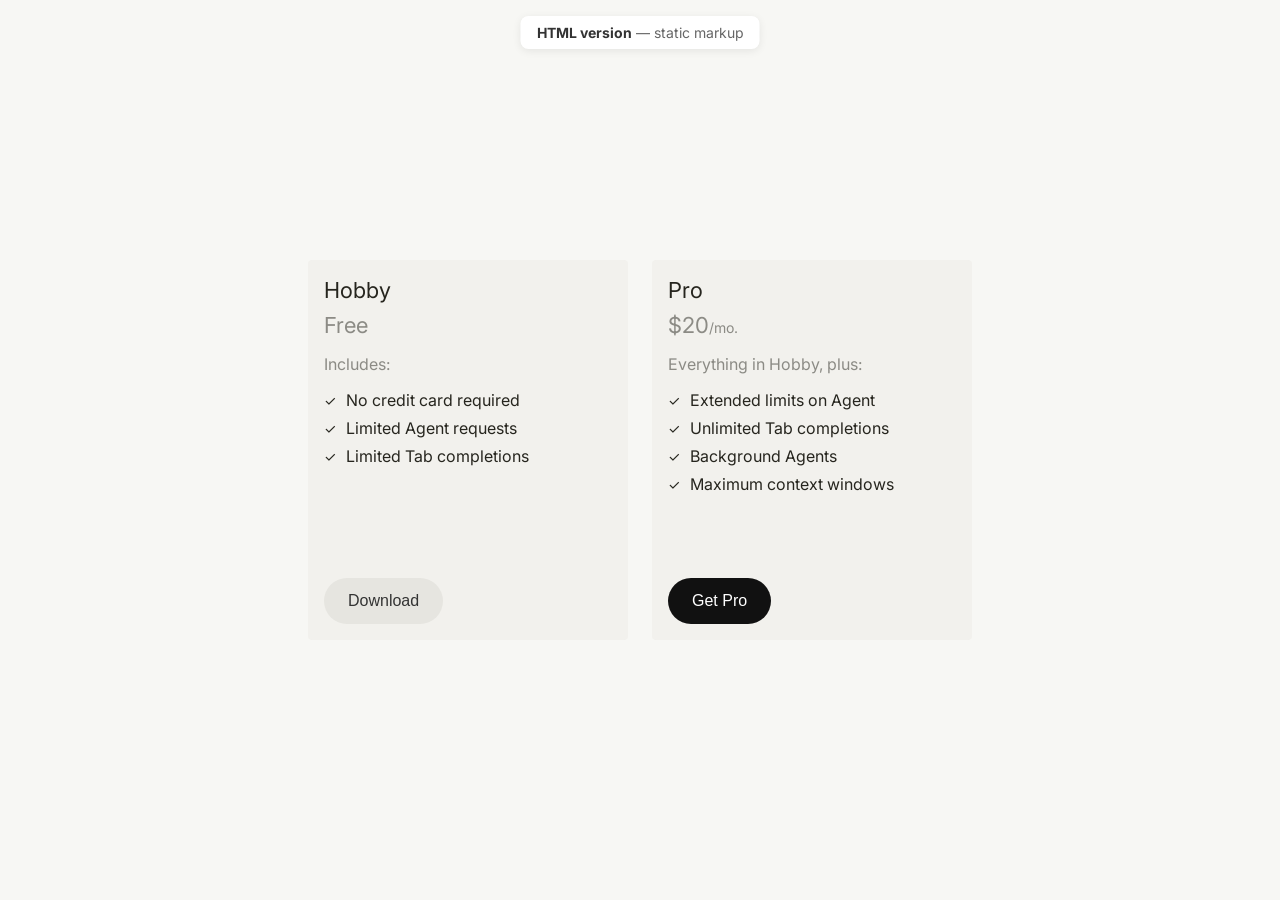
==== index.html @ 2d876179 "Initial commit" ====
<!DOCTYPE html>
<html lang="en">
<head>
    <meta charset="UTF-8">
    <meta name="viewport" content="width=device-width, initial-scale=1.0">
    <title>Pricing Plans — HTML version</title>
    <link rel="preconnect" href="https://fonts.googleapis.com">
    <link rel="preconnect" href="https://fonts.gstatic.com" crossorigin>
    <link href="https://fonts.googleapis.com/css2?family=Inter:wght@400;500;600;700&display=swap" rel="stylesheet">
    <link rel="stylesheet" href="styles.css">
</head>
<body>
    <p class="page-label"><strong>HTML version</strong> — static markup</p>
    <div class="cards-container">
        <div class="card">
            <div class="card-top">
                <h3 class="card-title">Hobby</h3>
                <p class="card-price">
                    <span class="card-price-amount">Free</span>
                </p>
                <div class="card-content">
                    <p class="includes-text">Includes:</p>
                    <ul class="features-list">
                        <li>
                            <span class="checkmark">✓</span>
                            No credit card required
                        </li>
                        <li>
                            <span class="checkmark">✓</span>
                            Limited Agent requests
                        </li>
                        <li>
                            <span class="checkmark">✓</span>
                            Limited Tab completions
                        </li>
                    </ul>
                </div>
            </div>
            <button class="download-button secondary">Download</button>
        </div>
        <div class="card">
            <div class="card-top">
                <h3 class="card-title">Pro</h3>
                <p class="card-price">
                    <span class="card-price-amount">$20</span>
                    <span class="card-price-period">/mo.</span>
                </p>
                <div class="card-content">
                    <p class="includes-text">Everything in Hobby, plus:</p>
                    <ul class="features-list">
                        <li>
                            <span class="checkmark">✓</span>
                            Extended limits on Agent
                        </li>
                        <li>
                            <span class="checkmark">✓</span>
                            Unlimited Tab completions
                        </li>
                        <li>
                            <span class="checkmark">✓</span>
                            Background Agents
                        </li>
                        <li>
                            <span class="checkmark">✓</span>
                            Maximum context windows
                        </li>
                    </ul>
                </div>
            </div>
            <button class="download-button primary">Get Pro</button>
        </div>
    </div>
</body>
</html>
---- styles.css ----
* {
    margin: 0;
    padding: 0;
    box-sizing: border-box;
}

body {
    font-family: 'Inter', -apple-system, BlinkMacSystemFont, 'Segoe UI', Roboto, sans-serif;
    background-color: #f7f7f4;
    display: flex;
    justify-content: center;
    align-items: center;
    min-height: 100vh;
    padding: 20px;
}

.cards-container {
    display: flex;
    flex-direction: row;
    gap: 24px;
    flex-wrap: nowrap;
    justify-content: center;
    align-items: flex-start;
}

.card {
    display: flex;
    flex-direction: column;
    min-height: 380px;
    background-color: #f2f1ed;
    border-radius: 4px;
    padding: 16px;
    width: 320px;
    flex-shrink: 0;
}

.card-top {
    display: flex;
    flex-direction: column;
}

.card-title {
    font-size: 22px;
    line-height: 28px;
    font-weight: 400;
    color: #26251e;
    margin-bottom: 8px;
}

.card-price {
    font-size: 20px;
    color: rgba(38, 37, 30, 0.5);
    display: inline-flex;
    align-items: baseline;
}

.card-price-amount {
    font-size: 22px;
    font-weight: 400;
    color: rgba(38, 37, 30, 0.5);
}

.card-price-period {
    font-size: 14px;
    color: rgba(38, 37, 30, 0.5);
}

.card-content {
    margin-bottom: 32px;
}

.includes-text {
    font-size: 16px;
    color: rgba(38, 37, 30, 0.5);
    margin: 16px 0px;
}

.features-list {
    list-style: none;
    padding: 0;
}

.features-list li {
    display: flex;
    align-items: center;
    margin-bottom: 8px;
    font-size: 16px;
    color: #26251e;
}

.checkmark {
    color: #26251e;
    font-size: 14px;
    margin-right: 10px;
    font-weight: 400;
}

.download-button {
    margin-top: auto;
    width: fit-content;
    background-color: #e6e5e0;
    border: none;
    border-radius: 999px;
    padding: 14px 24px;
    font-size: 16px;
    font-weight: 500;
    color: #333;
    cursor: pointer;
    transition: background-color 0.2s ease;
}

.download-button:hover {
    background-color: #D8D6CE;
}

.download-button:active {
    background-color: #D8D6CE;
}

.download-button.primary {
    background-color: #111;
    color: #fff;
}

.download-button.primary:hover {
    background-color: #333;
}

.download-button.primary:active {
    background-color: #333;
}

.page-label {
    position: fixed;
    top: 16px;
    left: 50%;
    transform: translateX(-50%);
    font-size: 14px;
    color: #666;
    background: #fff;
    padding: 8px 16px;
    border-radius: 8px;
    box-shadow: 0 2px 8px rgba(0,0,0,0.08);
}

.page-label strong {
    color: #333;
}
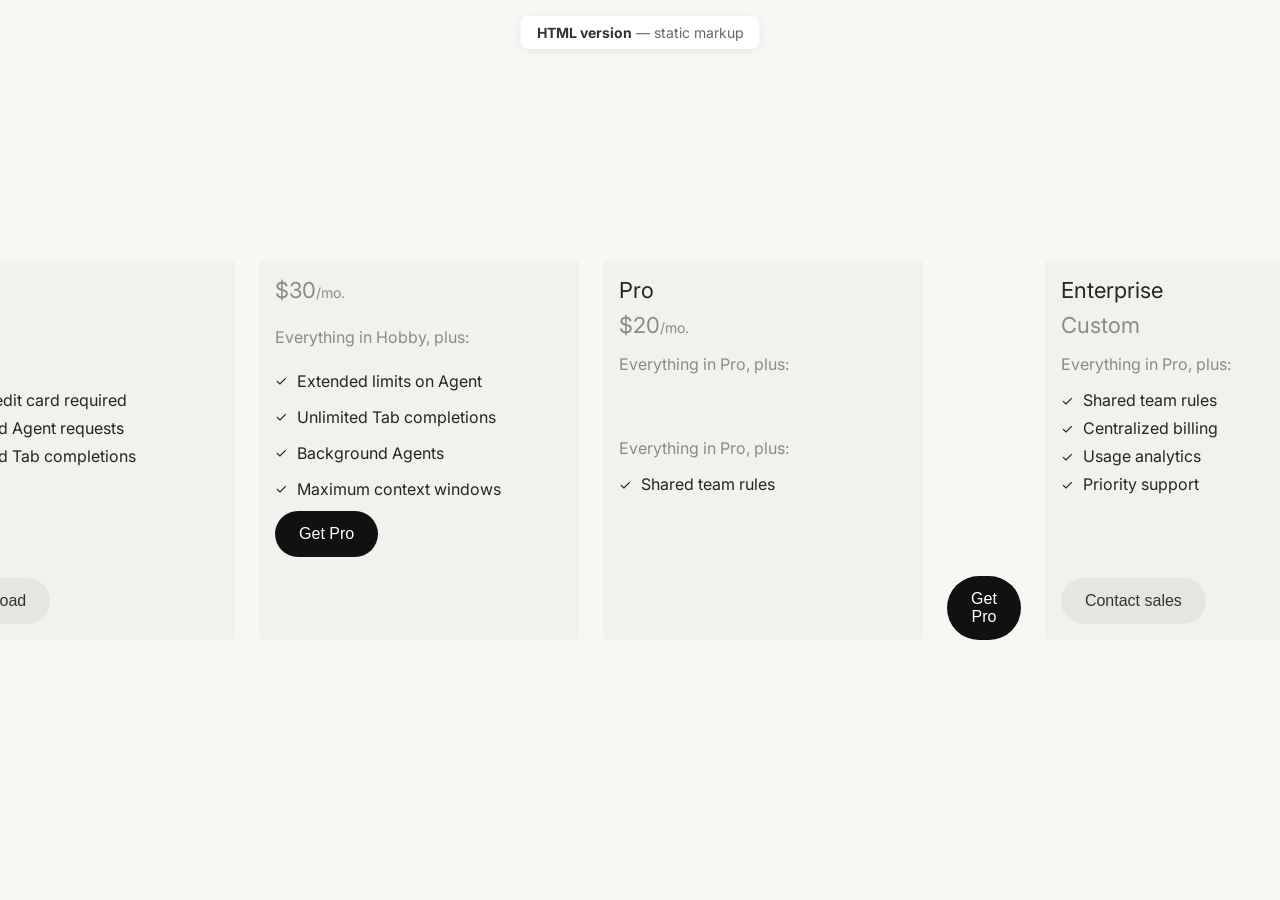
==== commit 0bfd30b8: "added comments and a card Added comments an messed up the Card" ====
--- a/index.html
+++ b/index.html
@@ -1,17 +1,30 @@
 <!DOCTYPE html>
 <html lang="en">
 <head>
+    <!-- Lets the browser read special characters correctly -->
     <meta charset="UTF-8">
+    <!-- Scales the layout to the screen width on phones -->
     <meta name="viewport" content="width=device-width, initial-scale=1.0">
+    <!-- Text shown in the browser tab -->
     <title>Pricing Plans — HTML version</title>
+
+    <!-- Opens the font connection early so Inter loads faster -->
     <link rel="preconnect" href="https://fonts.googleapis.com">
+    <!-- Font files themselves come from this second domain -->
     <link rel="preconnect" href="https://fonts.gstatic.com" crossorigin>
+    <!-- Inter, in the weights used on this page -->
     <link href="https://fonts.googleapis.com/css2?family=Inter:wght@400;500;600;700&display=swap" rel="stylesheet">
+    <!-- Visual styles, shared with the JSX version -->
     <link rel="stylesheet" href="styles.css">
 </head>
 <body>
+    <!-- Badge that marks this file as the static HTML version -->
     <p class="page-label"><strong>HTML version</strong> — static markup</p>
+
+    <!-- Row that holds every pricing plan -->
     <div class="cards-container">
+
+        <!-- Hobby — name, price, features, then the action -->
         <div class="card">
             <div class="card-top">
                 <h3 class="card-title">Hobby</h3>
@@ -20,6 +33,7 @@
                 </p>
                 <div class="card-content">
                     <p class="includes-text">Includes:</p>
+                    <!-- Each row is a checkmark plus one benefit -->
                     <ul class="features-list">
                         <li>
                             <span class="checkmark">✓</span>
@@ -36,13 +50,17 @@
                     </ul>
                 </div>
             </div>
+            <!-- Quiet button. Looks come from .download-button; .secondary adds none -->
             <button class="download-button secondary">Download</button>
         </div>
+
+        <!-- Pro — same pieces as Hobby, with a highlighted button -->
         <div class="card">
             <div class="card-top">
-                <h3 class="card-title">Pro</h3>
+                <h3 class="card-title"Org</h3>
+                <!-- Amount and billing period share one line -->
                 <p class="card-price">
-                    <span class="card-price-amount">$20</span>
+                    <span class="card-price-amount">$30</span>
                     <span class="card-price-period">/mo.</span>
                 </p>
                 <div class="card-content">
@@ -65,9 +83,63 @@
                             Maximum context windows
                         </li>
                     </ul>
+                    <button class="download-button primary">Get Pro</button>
                 </div>
             </div>
-            <button class="download-button primary">Get Pro</button>
+            <!-- Dark button. .primary replaces the default fill and text color -->
+        </div>
+        <div class="card">
+            <div class="card-top">
+                <h3 class="card-title">Pro</h3>
+                <p class="card-price">
+                    <span class="card-price-amount">$20</span>
+                    <span class="card-price-period">/mo.</span>
+                </p>
+                <div class="card-content">
+                    <p class="includes-text">Everything in Pro, plus:</p>
+                </div>
+                    <p class="includes-text">Everything in Pro, plus:</p>
+                    <ul class="features-list">
+                        <li>
+                            <span class="checkmark">✓</span>
+                            Shared team rules
+                        </li>
+                    </ul>
+                </div>
+        </div>          
+        <button class="download-button primary">Get Pro</button>
+
+        <!-- Enterprise — same pieces as Pro, added as the next card in the row -->
+        <div class="card">
+            <div class="card-top">
+                <h3 class="card-title">Enterprise</h3>
+                <p class="card-price">
+                    <span class="card-price-amount">Custom</span>
+                </p>
+                <div class="card-content">
+                    <p class="includes-text">Everything in Pro, plus:</p>
+                    <ul class="features-list">
+                        <li>
+                            <span class="checkmark">✓</span>
+                            Shared team rules
+                        </li>
+                        <li>
+                            <span class="checkmark">✓</span>
+                            Centralized billing
+                        </li>
+                        <li>
+                            <span class="checkmark">✓</span>
+                            Usage analytics
+                        </li>
+                        <li>
+                            <span class="checkmark">✓</span>
+                            Priority support
+                        </li>
+                    </ul>
+                </div>
+            </div>
+            <!-- Quiet button, same style as Hobby -->
+            <button class="download-button secondary">Contact sales</button>
         </div>
     </div>
 </body>
--- a/styles.css
+++ b/styles.css
@@ -1,9 +1,11 @@
+/* Reset — clears browser spacing so margins come only from these rules. */
 * {
     margin: 0;
     padding: 0;
     box-sizing: border-box;
 }
 
+/* Page — typeface, background, and centering for the whole screen. */
 body {
     font-family: 'Inter', -apple-system, BlinkMacSystemFont, 'Segoe UI', Roboto, sans-serif;
     background-color: #f7f7f4;
@@ -14,6 +16,7 @@
     padding: 20px;
 }
 
+/* Cards row — plans sit side by side with a fixed gap. */
 .cards-container {
     display: flex;
     flex-direction: row;
@@ -23,6 +26,7 @@
     align-items: flex-start;
 }
 
+/* Card — one plan. A column so the button can rest at the bottom. */
 .card {
     display: flex;
     flex-direction: column;
@@ -34,11 +38,13 @@
     flex-shrink: 0;
 }
 
+/* Card top — stacks the name, price, and feature list. */
 .card-top {
     display: flex;
     flex-direction: column;
 }
 
+/* Plan name. */
 .card-title {
     font-size: 22px;
     line-height: 28px;
@@ -47,6 +53,7 @@
     margin-bottom: 8px;
 }
 
+/* Price line — amount and period align to the same text baseline. */
 .card-price {
     font-size: 20px;
     color: rgba(38, 37, 30, 0.5);
@@ -54,32 +61,38 @@
     align-items: baseline;
 }
 
+/* Price amount, such as “Free” or “$20”. */
 .card-price-amount {
     font-size: 22px;
     font-weight: 400;
     color: rgba(38, 37, 30, 0.5);
 }
 
+/* Billing period, such as “/mo.”. */
 .card-price-period {
     font-size: 14px;
     color: rgba(38, 37, 30, 0.5);
 }
 
+/* Space between the feature list and the button. */
 .card-content {
     margin-bottom: 32px;
 }
 
+/* Short line above the list, such as “Includes:”. */
 .includes-text {
     font-size: 16px;
     color: rgba(38, 37, 30, 0.5);
     margin: 16px 0px;
 }
 
+/* Feature list — default bullets removed. */
 .features-list {
     list-style: none;
     padding: 0;
 }
 
+/* Feature row — checkmark and label on one line. */
 .features-list li {
     display: flex;
     align-items: center;
@@ -88,6 +101,7 @@
     color: #26251e;
 }
 
+/* Checkmark in front of each benefit. */
 .checkmark {
     color: #26251e;
     font-size: 14px;
@@ -95,6 +109,7 @@
     font-weight: 400;
 }
 
+/* Button — pill shape, pinned to the bottom of the card. */
 .download-button {
     margin-top: auto;
     width: fit-content;
@@ -109,27 +124,33 @@
     transition: background-color 0.2s ease;
 }
 
+/* Hover — slightly darker fill. */
 .download-button:hover {
     background-color: #D8D6CE;
 }
 
+/* Press — same fill as hover. */
 .download-button:active {
     background-color: #D8D6CE;
 }
 
+/* Primary button — dark fill for the highlighted plan. */
 .download-button.primary {
     background-color: #111;
     color: #fff;
 }
 
+/* Primary hover — a step lighter than the resting fill. */
 .download-button.primary:hover {
     background-color: #333;
 }
 
+/* Primary press — same fill as primary hover. */
 .download-button.primary:active {
     background-color: #333;
 }
 
+/* Version badge — fixed label centered at the top of the screen. */
 .page-label {
     position: fixed;
     top: 16px;
@@ -143,6 +164,7 @@
     box-shadow: 0 2px 8px rgba(0,0,0,0.08);
 }
 
+/* Emphasized words inside the badge, such as “HTML version”. */
 .page-label strong {
     color: #333;
 }
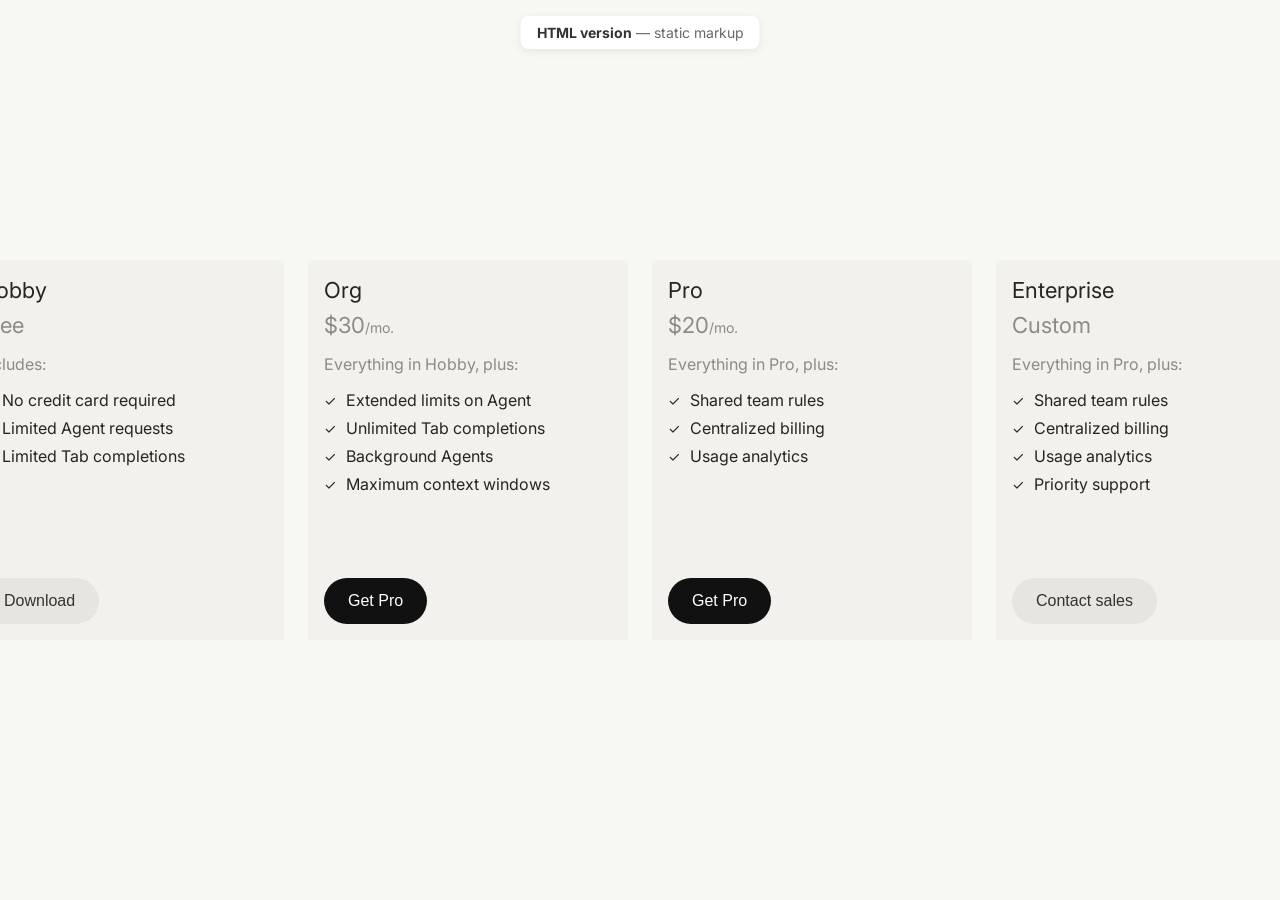
==== commit ac1feef3: "Added enterprise card and tertiary button Tested the jsx component structure with" ====
--- a/index.html
+++ b/index.html
@@ -57,7 +57,7 @@
         <!-- Pro — same pieces as Hobby, with a highlighted button -->
         <div class="card">
             <div class="card-top">
-                <h3 class="card-title"Org</h3>
+                <h3 class="card-title">Org</h3>
                 <!-- Amount and billing period share one line -->
                 <p class="card-price">
                     <span class="card-price-amount">$30</span>
@@ -83,11 +83,12 @@
                             Maximum context windows
                         </li>
                     </ul>
-                    <button class="download-button primary">Get Pro</button>
                 </div>
             </div>
             <!-- Dark button. .primary replaces the default fill and text color -->
+            <button class="download-button primary">Get Pro</button>
         </div>
+
         <div class="card">
             <div class="card-top">
                 <h3 class="card-title">Pro</h3>
@@ -97,17 +98,24 @@
                 </p>
                 <div class="card-content">
                     <p class="includes-text">Everything in Pro, plus:</p>
-                </div>
-                    <p class="includes-text">Everything in Pro, plus:</p>
                     <ul class="features-list">
                         <li>
                             <span class="checkmark">✓</span>
                             Shared team rules
                         </li>
+                        <li>
+                            <span class="checkmark">✓</span>
+                            Centralized billing
+                        </li>
+                        <li>
+                            <span class="checkmark">✓</span>
+                            Usage analytics
+                        </li>
                     </ul>
                 </div>
-        </div>          
-        <button class="download-button primary">Get Pro</button>
+            </div>
+            <button class="download-button primary">Get Pro</button>
+        </div>
 
         <!-- Enterprise — same pieces as Pro, added as the next card in the row -->
         <div class="card">
--- a/styles.css
+++ b/styles.css
@@ -149,6 +149,23 @@
 .download-button.primary:active {
     background-color: #333;
 }
+.download-button.tertiary {
+    background-color: transparent;
+    color: #333;
+    border: 1px solid #333;
+}
+
+/* Tertiary hover — a step lighter than the resting fill. */
+.download-button.tertiary:hover {
+    background-color: #b2b1ab;
+    color: #333;
+}
+
+/* Tertiary press — same fill as tertiary hover. */
+.download-button.tertiary:active {
+    background-color: #b2b1ab;
+    color: #333;
+}
 
 /* Version badge — fixed label centered at the top of the screen. */
 .page-label {
